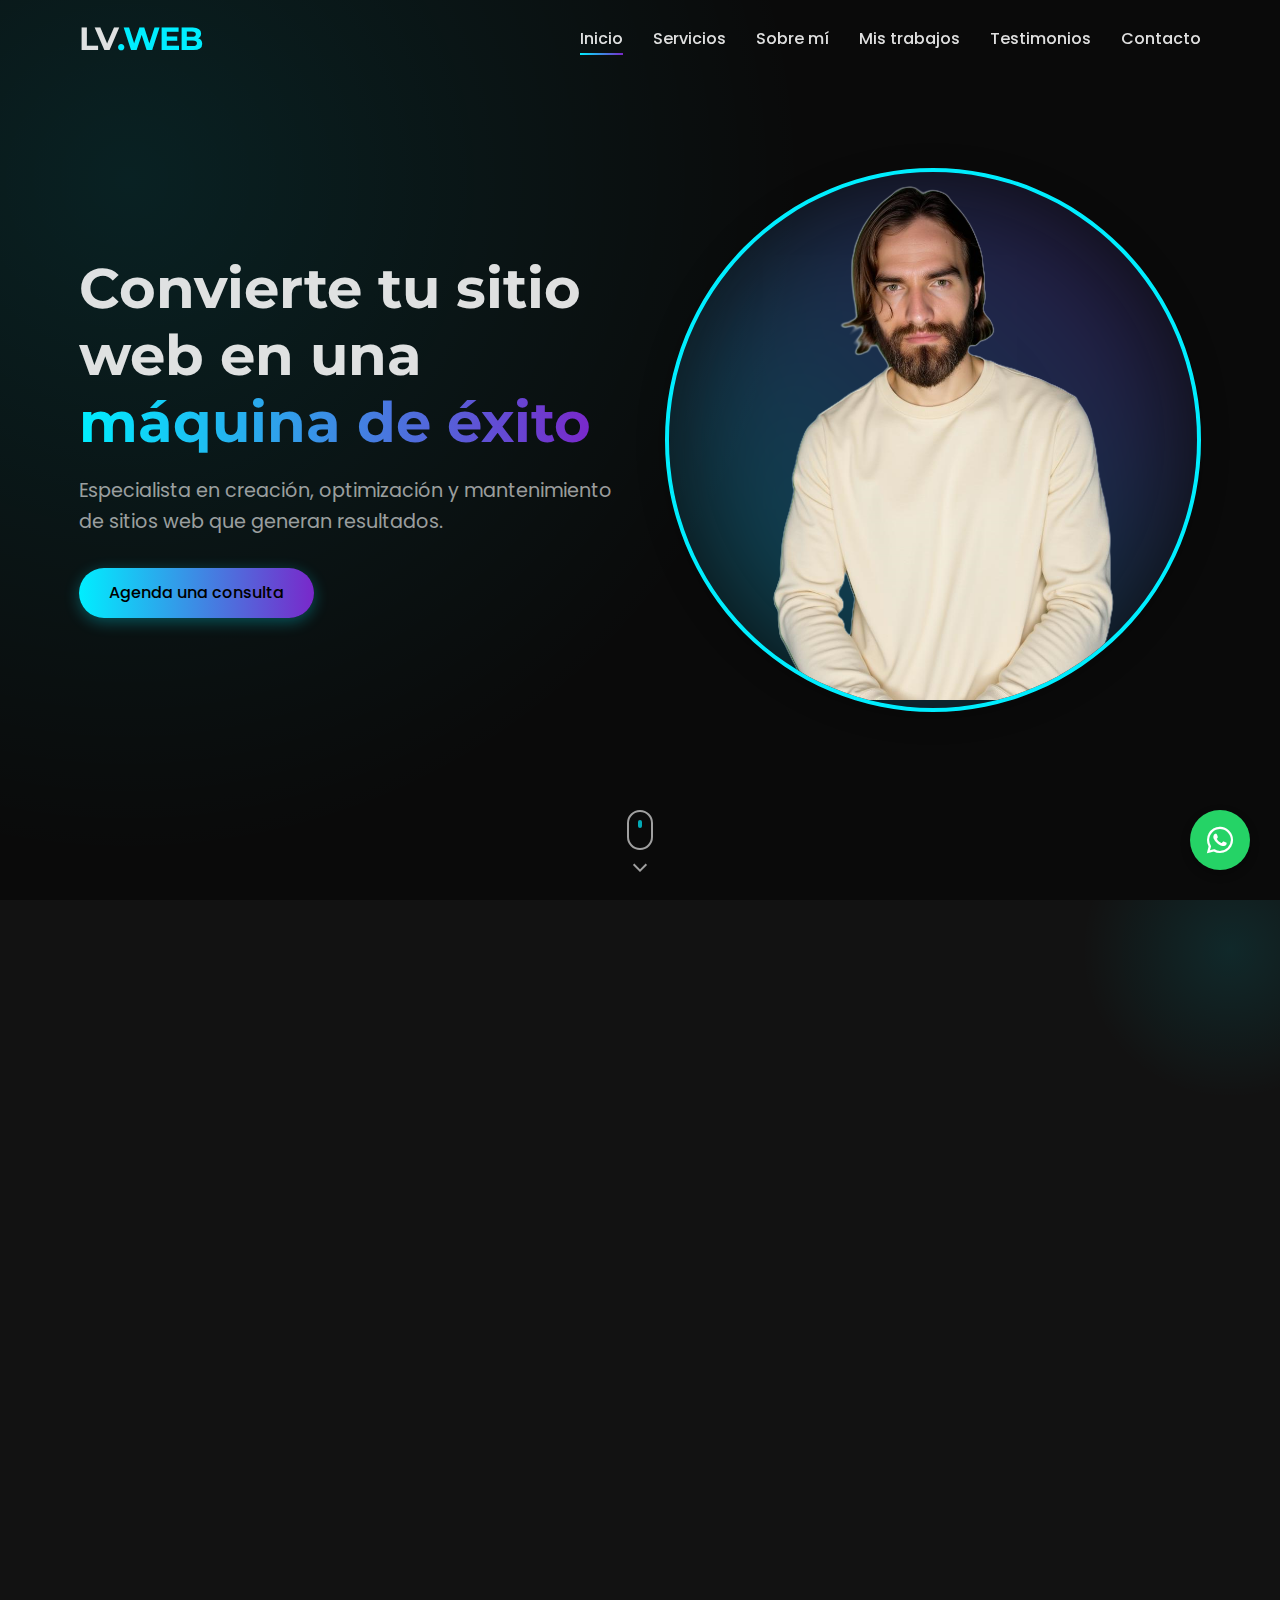
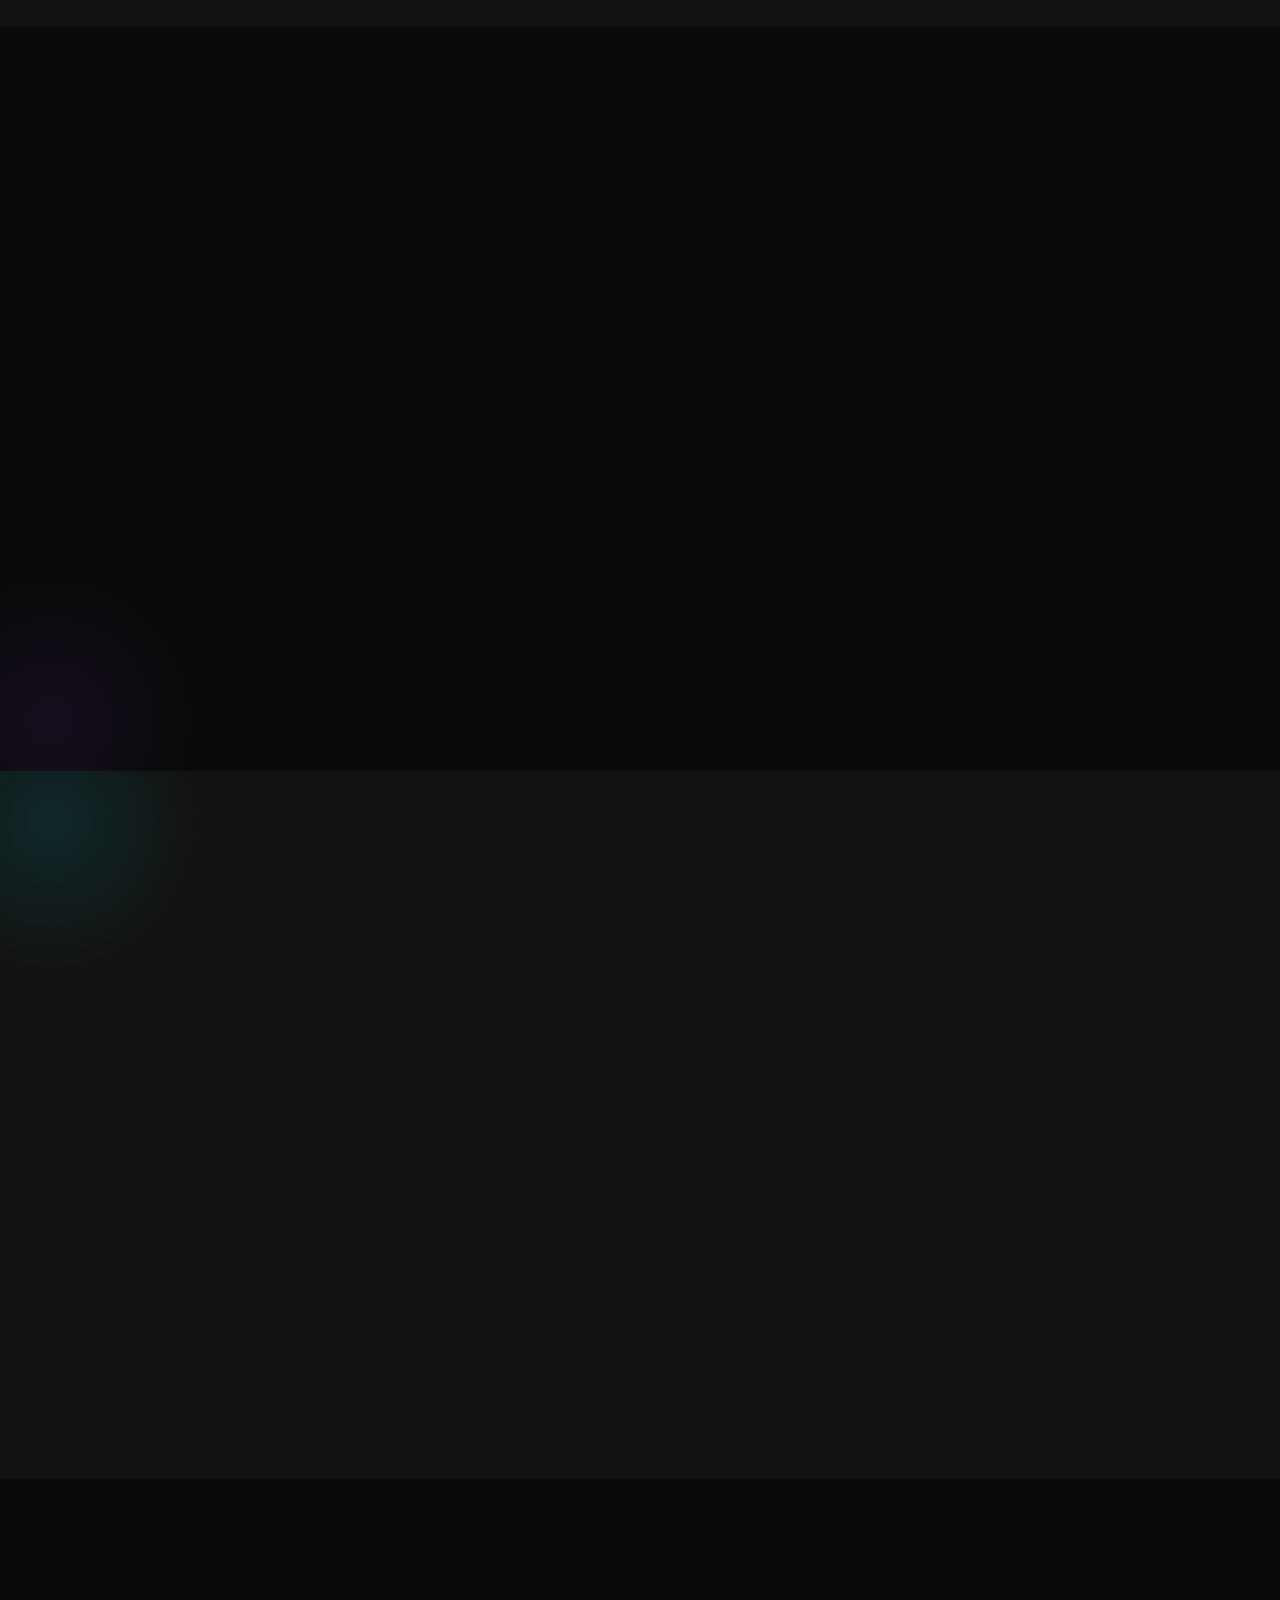
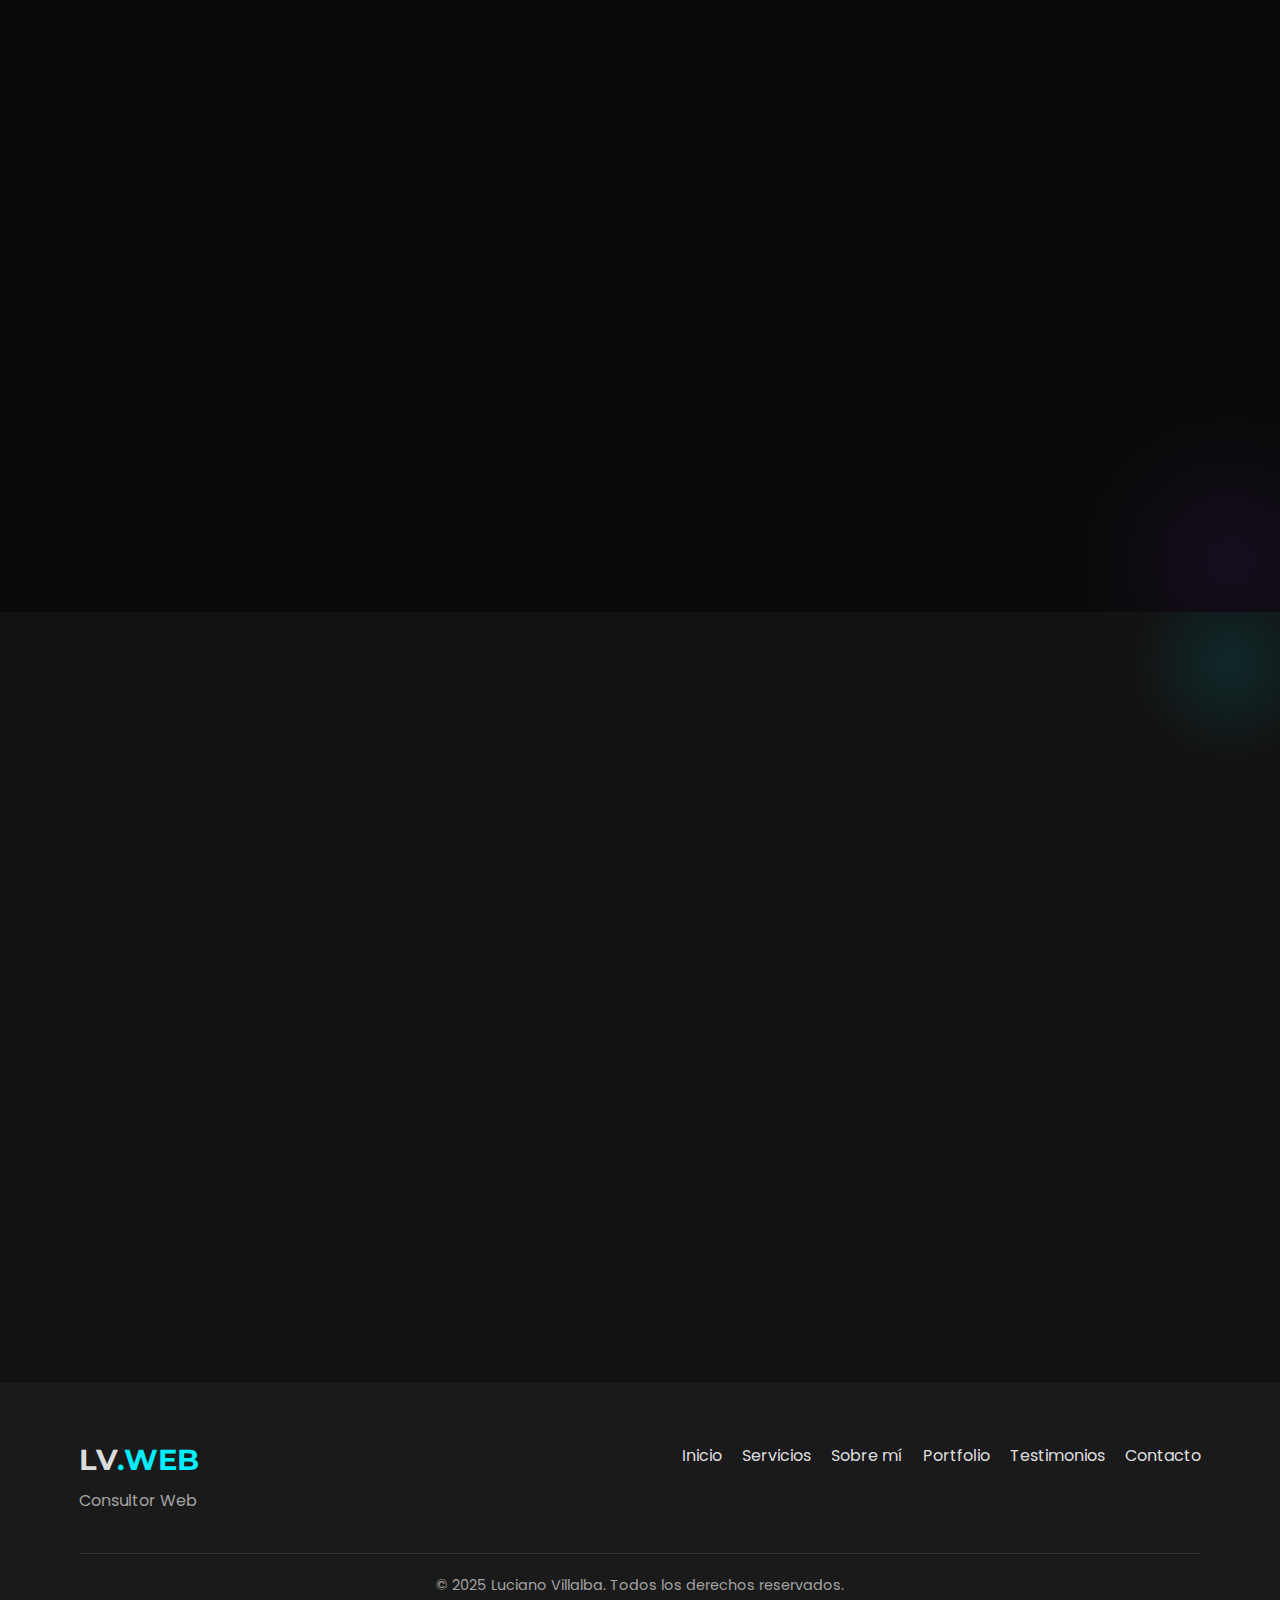
==== index.html @ fa745ab2 "edit errors" ====
<!DOCTYPE html>
<html lang="es">
<head>
  <meta charset="UTF-8" />
  <meta name="viewport" content="width=device-width, initial-scale=1.0" />
  <meta name="description" content="Consultor web especializado en creación, optimización y mantenimiento de sitios web estratégicos que generan resultados. Convierte tu sitio web en una máquina de éxito." />
  <meta name="keywords" content="desarrollo web, consultor web, optimización web, diseño web, mantenimiento web, sitios web estratégicos, SEO, emprendimiento digital" />
  <meta name="robots" content="index, follow" />

  <!-- Open Graph (para redes sociales como Facebook) -->
  <meta property="og:title" content="Luciano Villalba | Consultor Web" />
  <meta property="og:description" content="Consultor web especializado en sitios web estratégicos que generan resultados. Creación, optimización y mantenimiento web para tu negocio digital." />
  <meta property="og:image" content="https://lucianovillalba.com/assets/img/me.png" />
  <meta property="og:url" content="https://lucianovillalba.com/" />
  <meta property="og:type" content="website" />

  <!-- Twitter Card (para mejorar la vista en Twitter) -->
  <meta name="twitter:card" content="summary_large_image" />
  <meta name="twitter:title" content="Luciano Villalba | Consultor Web" />
  <meta name="twitter:description" content="Consultor web especializado en sitios web estratégicos que generan resultados." />
  <meta name="twitter:image" content="https://lucianovillalba.com/assets/img/me.png" />

  <link rel="shortcut icon" href="assets/img/favicon.png" type="image/x-icon">
  <title>Luciano Villalba | Consultor Web</title>
  <link rel="stylesheet" href="assets/css/style.css" />
  <link rel="preconnect" href="https://fonts.googleapis.com">
  <link rel="preconnect" href="https://fonts.gstatic.com" crossorigin>
  <link href="https://fonts.googleapis.com/css2?family=Montserrat:wght@300;400;500;600;700&family=Poppins:wght@300;400;500;600;700&display=swap" rel="stylesheet">
  <link rel="stylesheet" href="https://cdnjs.cloudflare.com/ajax/libs/font-awesome/6.4.0/css/all.min.css">
</head>
<body>
  <!-- Preloader -->
  <div class="preloader">
    <div class="loader"></div>
  </div>

  <!-- Header -->
  <header>
    <div class="container">
      <div class="logo">
        <h1>LV<span>.WEB</span></h1>
      </div>
      <nav>
        <ul class="nav-links">
          <li><a href="#home" class="active">Inicio</a></li>
          <li><a href="#servicios">Servicios</a></li>
          <li><a href="#sobre-mi">Sobre mí</a></li>
          <li><a href="#portfolio">Mis trabajos</a></li>
          <li><a href="#testimonios">Testimonios</a></li>
          <li><a href="#contacto">Contacto</a></li>
        </ul>
        <div class="hamburger">
          <span></span>
          <span></span>
          <span></span>
        </div>
      </nav>
    </div>
  </header>

  <!-- Home Section -->
  <section id="home" class="hero">
    <div class="container">
      <div class="hero-content">
        <div class="hero-text">
          <h1 class="reveal-text">Convierte tu sitio web en una <span>máquina de éxito</span></h1>
          <p class="reveal-text delay-1">Especialista en creación, optimización y mantenimiento de sitios web que generan resultados.</p>
          <a href="https://walink.co/e58c2e" target="_blank" class="btn btn-primary reveal-text delay-2">Agenda una consulta</a>
        </div>
        <div class="hero-image reveal-image">
          <div class="image-container">
            <div class="circle-bg"></div>
            <img src="assets/img/me.png" alt="Luciano Villalba">
          </div>
        </div>
      </div>
    </div>
    <div class="scroll-indicator">
      <div class="mouse">
        <div class="wheel"></div>
      </div>
      <div>
        <span class="scroll-arrow"></span>
      </div>
    </div>
  </section>

  <!-- Services Section -->
  <section id="servicios" class="services">
    <div class="container">
      <div class="section-header">
        <h2 class="reveal-text">Servicios</h2>
        <p class="reveal-text delay-1">Soluciones web a medida para impulsar tu presencia digital</p>
      </div>
      <div class="services-grid">
        <div class="service-card reveal-card">
          <div class="service-icon">
            <i class="fas fa-laptop-code"></i>
          </div>
          <h3>Creación de Sitios Web Estratégicos</h3>
          <p>Diseño y desarrollo de sitios web optimizados para conversiones y experiencia de usuario.</p>
          <a href="https://walink.co/dde3ec" target="_blank" class="btn btn-secondary">Más info</a>
        </div>
        <div class="service-card reveal-card delay-1">
          <div class="service-icon">
            <i class="fas fa-rocket"></i>
          </div>
          <h3>Mantenimiento y Optimización Web</h3>
          <p>Mejoras de velocidad, seguridad y SEO para mantener tu sitio web en óptimas condiciones.</p>
          <a href="https://walink.co/662599" target="_blank" class="btn btn-secondary">Más info</a>
        </div>
        <div class="service-card reveal-card delay-2">
          <div class="service-icon">
            <i class="fas fa-comments"></i>
          </div>
          <h3>Consultoría Web Estratégica Privada</h3>
          <p>Sesiones 1:1 para analizar y mejorar tu negocio digital con estrategias personalizadas en tu sitio web.</p>
          <a href="https://walink.co/e58c2e" target="_blank" class="btn btn-secondary">Más info</a>
        </div>
        <!-- <div class="service-card reveal-card delay-3">
          <div class="service-icon">
            <i class="fas fa-graduation-cap"></i>
          </div>
          <h3>Formación para Estudiantes</h3>
          <p>Cursos y mentorías en desarrollo web para quienes desean iniciar o mejorar en el campo.</p>
          <a href="#contacto" class="btn btn-secondary">Más info</a>
        </div> -->
      </div>
    </div>
  </section>

  <!-- About Section -->
  <section id="sobre-mi" class="about">
    <div class="container">
      <div class="about-content">
        <div class="about-image reveal-image">
          <div class="image-container">
            <div class="circle-bg"></div>
            <img src="assets/img/about-me.jpg" alt="Luciano Villalba">
          </div>
        </div>
        <div class="about-text">
          <h2 class="reveal-text">Sobre mí</h2>
          <p class="reveal-text delay-1">Con más de 4 años de experiencia en el desarrollo web, me especializo en crear soluciones digitales que no solo se ven bien, sino que generan resultados tangibles para mis clientes.</p>
          <p class="reveal-text delay-2">Mi misión es ayudar a emprendedores y empresas a destacar en el mundo digital a través de sitios web estratégicos, optimizados y enfocados en la conversión.</p>
          <div class="social-cta reveal-text delay-3">
            <p>Sígueme en Instagram para más consejos sobre desarrollo web</p>
            <a href="https://instagram.com/lucianovillalba.web" target="_blank" class="btn btn-instagram">
              <i class="fab fa-instagram"></i> @lucianovillalba.web
            </a>
          </div>
        </div>
      </div>
    </div>
  </section>

  <!-- Portfolio Section -->
  <section id="portfolio" class="portfolio">
    <div class="container">
      <div class="section-header">
        <h2 class="reveal-text">Portfolio</h2>
        <p class="reveal-text delay-1">Proyectos destacados que han generado resultados excepcionales</p>
      </div>
      <div class="portfolio-grid">
        <div class="portfolio-item reveal-card">
          <div class="portfolio-image">
            <img src="assets/img/nautica-cabañas.jpg" alt="Proyecto E-commerce">
            <div class="portfolio-overlay">
              <div class="portfolio-info">
                <h3>Guardería Naútica Chascomús</h3>
                <p>Sitio Web</p>
                <a href="https://guarderianauticachascomus.com" target="_blank" class="btn btn-small">Ver detalles</a>
              </div>
            </div>
          </div>
        </div>
        <div class="portfolio-item reveal-card delay-1">
          <div class="portfolio-image">
            <img src="assets/img/mysticagym.jpg" alt="Aplicación Móvil">
            <div class="portfolio-overlay">
              <div class="portfolio-info">
                <h3>Mystica.Gym</h3>
                <p>Sitio Web</p>
                <a href="https://misticagym.com" target="_blank" class="btn btn-small">Ver detalles</a>
              </div>
            </div>
          </div>
        </div>
        <div class="portfolio-item reveal-card delay-2">
          <div class="portfolio-image">
            <img src="assets/img/tienda-nautica.jpg" alt="tienda online Náutica Chascomús">
            <div class="portfolio-overlay">
              <div class="portfolio-info">
                <h3>Tienda Náutica Chascomús</h3>
                <p>Tienda Online</p>
                <a href="https://tienda.guarderianauticachascomus.com" target="_blank" class="btn btn-small">Ver detalles</a>
              </div>
            </div>
          </div>
        </div>
      </div>
      <div class="portfolio-cta reveal-text">
        <a href="proyectos/" class="btn btn-primary">Ver más proyectos</a>
      </div>
    </div>
  </section>

  <!-- Testimonials Section -->
  <section id="testimonios" class="testimonials">
    <div class="container">
      <div class="section-header">
        <h2 class="reveal-text">Testimonios</h2>
        <p class="reveal-text delay-1">Lo que dicen mis clientes sobre mi trabajo</p>
      </div>
      <div class="testimonials-grid">
        <div class="testimonial-card reveal-card">
          <div class="testimonial-content">
            <div class="quote-icon">
              <i class="fas fa-quote-left"></i>
            </div>
            <p>Luciano transformó completamente nuestro sitio web. No solo mejoró el diseño, sino que también optimizó la experiencia del usuario, lo que resultó en un aumento del 45% en nuestras conversiones.</p>
            <div class="testimonial-author">
              <div class="author-image">
                <img src="https://images.unsplash.com/photo-1494790108377-be9c29b29330?ixlib=rb-4.0.3&ixid=M3wxMjA3fDB8MHxwaG90by1wYWdlfHx8fGVufDB8fHx8fA%3D%3D&auto=format&fit=crop&w=687&q=80" alt="María González">
              </div>
              <div class="author-info">
                <h4>María González</h4>
                <p>CEO, Innovatech</p>
                <div class="rating">
                  <i class="fas fa-star"></i>
                  <i class="fas fa-star"></i>
                  <i class="fas fa-star"></i>
                  <i class="fas fa-star"></i>
                  <i class="fas fa-star"></i>
                </div>
              </div>
            </div>
          </div>
        </div>
        <div class="testimonial-card reveal-card delay-1">
          <div class="testimonial-content">
            <div class="quote-icon">
              <i class="fas fa-quote-left"></i>
            </div>
            <p>Super agradecida por el trabajo de Luciano, mucho más también por que se tuvo que adaptar a mis tiempos para desarrollar la web de nuestro gimnasio, es super recomendable su trabajo.</p>
            <div class="testimonial-author">
              <div class="author-image">
                <img src="assets/img/fiamma.jpg" alt="Fiamma Kimei De Oar">
              </div>
              <div class="author-info">
                <h4>Fiamma Kimei De Oar</h4>
                <p>Founder, Mistica.Gym</p>
                <div class="rating">
                  <i class="fas fa-star"></i>
                  <i class="fas fa-star"></i>
                  <i class="fas fa-star"></i>
                  <i class="fas fa-star"></i>
                  <i class="fas fa-star"></i>
                </div>
              </div>
            </div>
          </div>
        </div>
        <div class="testimonial-card reveal-card delay-2">
          <div class="testimonial-content">
            <div class="quote-icon">
              <i class="fas fa-quote-left"></i>
            </div>
            <p>Mi experiencia con Luciano, fue muy buena!! Él es paciente, sus servicios y asesorías son muy detalladas, y su trabajo es muy completo. Lo recomiendo ampliamente! Saludos.</p>
            <div class="testimonial-author">
              <div class="author-image">
                <img src="assets/img/jime.png" alt="Jimena Anabel Choke">
              </div>
              <div class="author-info">
                <h4>Jimena Anabel Choke</h4>
                <p>Diseñadora Gráfica</p>
                <div class="rating">
                  <i class="fas fa-star"></i>
                  <i class="fas fa-star"></i>
                  <i class="fas fa-star"></i>
                  <i class="fas fa-star"></i>
                  <i class="fas fa-star"></i>
                </div>
              </div>
            </div>
          </div>
        </div>
      </div>
    </div>
  </section>

  <!-- Contact Section -->
  <section id="contacto" class="contact">
    <div class="container">
      <div class="section-header">
        <h2 class="reveal-text">Contacto</h2>
        <p class="reveal-text delay-1">¿Listo para llevar tu presencia web al siguiente nivel?</p>
      </div>
      <div class="contact-content">
        <div class="contact-form reveal-card">
          <form id="contactForm">
            <div class="form-group">
              <input type="text" id="name" required>
              <label for="name">Nombre</label>
            </div>
            <div class="form-group">
              <input type="email" id="email" required>
              <label for="email">Email</label>
            </div>
            <div class="form-group">
              <textarea id="message" required></textarea>
              <label for="message">Mensaje</label>
            </div>
            <button type="submit" class="btn btn-primary">Enviar mensaje</button>
          </form>
        </div>
        <div class="contact-info reveal-card delay-1">
          <div class="info-item">
            <i class="fas fa-envelope"></i>
            <p>hola@lucianovillalba.com</p>
          </div>
          <div class="info-item">
            <i class="fas fa-phone"></i>
            <p>+54 9 3751 5429 86</p>
          </div>
          <div class="info-item">
            <i class="fas fa-map-marker-alt"></i>
            <p>Misiones, Argentina</p>
          </div>
          <div class="social-links">
            <a href="https://instagram.com/lucianovillalba.web" target="_blank"><i class="fab fa-instagram"></i></a>
            <a href="https://www.linkedin.com/in/lucianovillalba-web" target="_blank"><i class="fab fa-linkedin"></i></a>
            <a href="https://https://github.com/Luchovilla7" target="_blank"><i class="fab fa-github"></i></a>
          </div>
        </div>
      </div>
    </div>
  </section>

  <!-- Footer -->
  <footer>
    <div class="container">
      <div class="footer-content">
        <div class="footer-logo">
          <h2>LV<span>.WEB</span></h2>
          <p>Consultor Web</p>
        </div>
        <div class="footer-links">
          <ul>
            <li><a href="#home">Inicio</a></li>
            <li><a href="#servicios">Servicios</a></li>
            <li><a href="#sobre-mi">Sobre mí</a></li>
            <li><a href="#portfolio">Portfolio</a></li>
            <li><a href="#testimonios">Testimonios</a></li>
            <li><a href="#contacto">Contacto</a></li>
          </ul>
        </div>
      </div>
      <div class="footer-bottom">
        <p>&copy; 2025 Luciano Villalba. Todos los derechos reservados.</p>
      </div>
    </div>
  </footer>

  <!-- WhatsApp Button -->
  <a href="https://wa.me/5493751542986" class="whatsapp-btn" target="_blank" aria-label="Contáctame por WhatsApp">
    <i class="fab fa-whatsapp"></i>
  </a>

  <script src="main.js"></script>
</body>
</html>
---- assets/css/style.css ----
/* Base Styles */
:root {
  --primary-color: #00eeff;
  --secondary-color: #7928ca;
  --dark-bg: #0a0a0a;
  --dark-bg-2: #121212;
  --dark-bg-3: #1a1a1a;
  --text-color: rgba(255, 255, 255, 0.87);
  --text-color-muted: rgba(255, 255, 255, 0.6);
  --font-primary: 'Poppins', sans-serif;
  --font-secondary: 'Montserrat', sans-serif;
  --transition: all 0.3s ease;
  --shadow: 0 4px 28px rgba(0, 0, 0, 0.25);
  --border-radius: 8px;
}

* {
  margin: 0;
  padding: 0;
  box-sizing: border-box;
}

html {
  scroll-behavior: smooth;
  scroll-padding-top: 80px;
}

body {
  font-family: var(--font-primary);
  background-color: var(--dark-bg);
  color: var(--text-color);
  line-height: 1.6;
  overflow-x: hidden;
}

.container {
  width: 90%;
  max-width: 1200px;
  margin: 0 auto;
  padding: 0 15px;
}

section {
  padding: 100px 0;
  position: relative;
}

h1, h2, h3, h4, h5, h6 {
  font-family: var(--font-secondary);
  font-weight: 700;
  line-height: 1.2;
}

a {
  text-decoration: none;
  color: var(--text-color);
  transition: var(--transition);
}

ul {
  list-style: none;
}

img {
  max-width: 100%;
  height: auto;
}

.section-header {
  text-align: center;
  margin-bottom: 60px;
}

.section-header h2 {
  font-size: 2.5rem;
  margin-bottom: 15px;
  position: relative;
  display: inline-block;
}

.section-header h2::after {
  content: '';
  position: absolute;
  bottom: -10px;
  left: 50%;
  transform: translateX(-50%);
  width: 60px;
  height: 3px;
  background: var(--primary-color);
  background: linear-gradient(90deg, var(--primary-color), var(--secondary-color));
}

.section-header p {
  font-size: 1.1rem;
  color: var(--text-color-muted);
}

/* Preloader */
.preloader {
  position: fixed;
  top: 0;
  left: 0;
  width: 100%;
  height: 100%;
  background-color: var(--dark-bg);
  display: flex;
  justify-content: center;
  align-items: center;
  z-index: 9999;
  transition: opacity 0.5s ease, visibility 0.5s ease;
}

.preloader.hidden {
  opacity: 0;
  visibility: hidden;
}

.loader {
  width: 50px;
  height: 50px;
  border: 3px solid transparent;
  border-top-color: var(--primary-color);
  border-radius: 50%;
  animation: spin 1s linear infinite;
}

.loader::before, .loader::after {
  content: '';
  position: absolute;
  border: 3px solid transparent;
  border-radius: 50%;
}

.loader::before {
  top: 5px;
  left: 5px;
  right: 5px;
  bottom: 5px;
  border-top-color: var(--secondary-color);
  animation: spin 2s linear infinite;
}

.loader::after {
  top: 15px;
  left: 15px;
  right: 15px;
  bottom: 15px;
  border-top-color: var(--primary-color);
  animation: spin 1.5s linear infinite;
}

@keyframes spin {
  0% {
    transform: rotate(0deg);
  }
  100% {
    transform: rotate(360deg);
  }
}

/* Header */
header {
  position: fixed;
  top: 0;
  left: 0;
  width: 100%;
  z-index: 1000;
  padding: 20px 0;
  transition: var(--transition);
  background-color: transparent;
}

header.scrolled {
  background-color: rgba(10, 10, 10, 0.95);
  backdrop-filter: blur(10px);
  box-shadow: 0 5px 20px rgba(0, 0, 0, 0.1);
  padding: 15px 0;
}

header .container {
  display: flex;
  justify-content: space-between;
  align-items: center;
}

.logo h1 {
  font-size: 2rem;
  font-weight: 700;
  letter-spacing: -1px;
}

.logo span {
  color: var(--primary-color);
}

.nav-links {
  display: flex;
  gap: 30px;
}

.nav-links a {
  font-weight: 500;
  position: relative;
  z-index: 1001;
}

.nav-links a::after {
  content: '';
  position: absolute;
  bottom: -5px;
  left: 0;
  width: 0;
  height: 2px;
  background: linear-gradient(90deg, var(--primary-color), var(--secondary-color));
  transition: var(--transition);
  z-index: 1001;
}

.nav-links a:hover::after,
.nav-links a.active::after {
  width: 100%;
}

.hamburger {
  display: none;
  cursor: pointer;
}

.hamburger span {
  display: block;
  width: 25px;
  height: 2px;
  background-color: var(--text-color);
  margin: 5px 0;
  transition: var(--transition);
}

/* Hero Section */
.hero {
  min-height: 100vh;
  display: flex;
  align-items: center;
  position: relative;
  padding-top: 80px;
  background: radial-gradient(circle at 10% 20%, rgba(0, 238, 255, 0.1) 0%, rgba(10, 10, 10, 0) 50%);
}

.hero-content {
  display: grid;
  grid-template-columns: 1fr 1fr;
  gap: 50px;
  align-items: center;
}

.hero-text h1 {
  font-size: 3.5rem;
  margin-bottom: 20px;
  line-height: 1.2;
}

.hero-text h1 span {
  background: linear-gradient(90deg, var(--primary-color), var(--secondary-color));
  -webkit-background-clip: text;
  background-clip: text;
  color: transparent;
}

.hero-text p {
  font-size: 1.2rem;
  margin-bottom: 30px;
  color: var(--text-color-muted);
}

.hero-image {
  position: relative;
}

.image-container {
  position: relative;
  z-index: 1;
  border-radius: 50%;
  border: 4px var(--primary-color) solid;
  overflow: hidden;
  box-shadow: var(--shadow);
}

.circle-bg {
  position: absolute;
  width: 100%;
  height: 100%;
  background: linear-gradient(45deg, var(--primary-color), var(--secondary-color));
  border-radius: 50%;
  filter: blur(60px);
  opacity: 0.3;
  z-index: -1;
  animation: pulse 4s ease-in-out infinite alternate;
}

@keyframes pulse {
  0% {
    transform: scale(0.8);
    opacity: 0.3;
  }
  100% {
    transform: scale(1.2);
    opacity: 0.5;
  }
}

.scroll-indicator {
  position: absolute;
  bottom: 30px;
  left: 50%;
  transform: translateX(-50%);
  display: flex;
  flex-direction: column;
  align-items: center;
  gap: 10px;
  opacity: 0.7;
}

.mouse {
  width: 26px;
  height: 40px;
  border: 2px solid var(--text-color);
  border-radius: 20px;
  position: relative;
}

.wheel {
  width: 4px;
  height: 8px;
  background-color: var(--primary-color);
  border-radius: 2px;
  position: absolute;
  top: 8px;
  left: 50%;
  transform: translateX(-50%);
  animation: scroll 1.5s infinite;
}

@keyframes scroll {
  0% {
    opacity: 1;
    transform: translateX(-50%) translateY(0);
  }
  100% {
    opacity: 0;
    transform: translateX(-50%) translateY(15px);
  }
}

.scroll-arrow {
  display: block;
  width: 10px;
  height: 10px;
  border-right: 2px solid var(--text-color);
  border-bottom: 2px solid var(--text-color);
  transform: rotate(45deg);
  animation: arrow 1.5s infinite;
}

@keyframes arrow {
  0% {
    opacity: 0;
  }
  50% {
    opacity: 1;
  }
  100% {
    opacity: 0;
  }
}

/* Buttons */
.btn {
  display: inline-block;
  padding: 12px 30px;
  border-radius: 50px;
  font-weight: 500;
  text-align: center;
  cursor: pointer;
  transition: var(--transition);
  border: none;
  outline: none;
  position: relative;
  overflow: hidden;
  z-index: 1;
}

.btn::before {
  content: '';
  position: absolute;
  top: 0;
  left: 0;
  width: 0;
  height: 100%;
  background: rgba(255, 255, 255, 0.1);
  transition: var(--transition);
  z-index: -1;
}

.btn:hover::before {
  width: 100%;
}

.btn-primary {
  background: linear-gradient(90deg, var(--primary-color), var(--secondary-color));
  color: #000;
  box-shadow: 0 4px 15px rgba(0, 238, 255, 0.3);
}

.btn-primary:hover {
  box-shadow: 0 6px 20px rgba(0, 238, 255, 0.4);
  transform: translateY(-2px);
}

.btn-secondary {
  background-color: transparent;
  border: 1px solid var(--primary-color);
  color: var(--primary-color);
}

.btn-secondary:hover {
  background-color: var(--primary-color);
  color: #000;
}

.btn-instagram {
  background: linear-gradient(45deg, #f09433, #e6683c, #dc2743, #cc2366, #bc1888);
  color: white;
  display: inline-flex;
  align-items: center;
  gap: 10px;
  padding: 10px 20px;
}

.btn-instagram:hover {
  transform: translateY(-2px);
  box-shadow: 0 6px 20px rgba(220, 39, 67, 0.3);
}

.btn-small {
  padding: 8px 20px;
  font-size: 0.9rem;
}

/* Services Section */
.services {
  background-color: var(--dark-bg-2);
  position: relative;
  overflow: hidden;
}

.services::before {
  content: '';
  position: absolute;
  top: -100px;
  right: -100px;
  width: 300px;
  height: 300px;
  background: radial-gradient(circle, rgba(0, 238, 255, 0.1) 0%, rgba(10, 10, 10, 0) 70%);
  z-index: 0;
}

.services-grid {
  display: grid;
  grid-template-columns: repeat(auto-fit, minmax(250px, 1fr));
  gap: 30px;
}

.service-card {
  background-color: var(--dark-bg-3);
  border-radius: var(--border-radius);
  padding: 30px;
  text-align: center;
  transition: var(--transition);
  position: relative;
  z-index: 1;
  overflow: hidden;
  box-shadow: var(--shadow);
}

.service-card::before {
  content: '';
  position: absolute;
  top: 0;
  left: 0;
  width: 100%;
  height: 3px;
  background: linear-gradient(90deg, var(--primary-color), var(--secondary-color));
  z-index: -1;
  transition: var(--transition);
}

.service-card:hover {
  transform: translateY(-10px);
}

.service-card:hover::before {
  height: 100%;
  opacity: 0.05;
}

.service-icon {
  width: 70px;
  height: 70px;
  margin: 0 auto 20px;
  display: flex;
  align-items: center;
  justify-content: center;
  background: linear-gradient(45deg, rgba(0, 238, 255, 0.1), rgba(121, 40, 202, 0.1));
  border-radius: 50%;
  transition: var(--transition);
}

.service-icon i {
  font-size: 28px;
  background: linear-gradient(90deg, var(--primary-color), var(--secondary-color));
  -webkit-background-clip: text;
  background-clip: text;
  color: transparent;
}

.service-card h3 {
  margin-bottom: 15px;
  font-size: 1.3rem;
}

.service-card p {
  margin-bottom: 25px;
  color: var(--text-color-muted);
}

/* About Section */
.about {
  position: relative;
  overflow: hidden;
}

.about::after {
  content: '';
  position: absolute;
  bottom: -100px;
  left: -100px;
  width: 300px;
  height: 300px;
  background: radial-gradient(circle, rgba(121, 40, 202, 0.1) 0%, rgba(10, 10, 10, 0) 70%);
  z-index: 0;
}

.about-content {
  display: grid;
  grid-template-columns: 1fr 1fr;
  gap: 50px;
  align-items: center;
}

.about-text h2 {
  font-size: 2.5rem;
  margin-bottom: 30px;
  position: relative;
}

.about-text h2::after {
  content: '';
  position: absolute;
  bottom: -10px;
  left: 0;
  width: 60px;
  height: 3px;
  background: linear-gradient(90deg, var(--primary-color), var(--secondary-color));
}

.about-text p {
  margin-bottom: 20px;
  font-size: 1.1rem;
}

.social-cta {
  margin-top: 30px;
  padding: 20px;
  background-color: var(--dark-bg-3);
  border-radius: var(--border-radius);
  border-left: 3px solid var(--primary-color);
}

.social-cta p {
  margin-bottom: 15px;
  font-size: 1rem;
}

/* Portfolio Section */
.portfolio {
  background-color: var(--dark-bg-2);
  position: relative;
  overflow: hidden;
}

.portfolio::before {
  content: '';
  position: absolute;
  top: -100px;
  left: -100px;
  width: 300px;
  height: 300px;
  background: radial-gradient(circle, rgba(0, 238, 255, 0.1) 0%, rgba(10, 10, 10, 0) 70%);
  z-index: 0;
}

.portfolio-grid {
  display: grid;
  grid-template-columns: repeat(auto-fill, minmax(300px, 1fr));
  gap: 30px;
}

.extended-grid {
  grid-template-columns: repeat(auto-fill, minmax(300px, 1fr));
}

.portfolio-item {
  position: relative;
  border-radius: var(--border-radius);
  overflow: hidden;
  box-shadow: var(--shadow);
  height: 250px;
}

.portfolio-image {
  width: 100%;
  height: 100%;
  position: relative;
}

.portfolio-image img {
  width: 100%;
  height: 100%;
  object-fit: cover;
  transition: transform 0.5s ease;
}

.portfolio-item:hover .portfolio-image img {
  transform: scale(1.1);
}

.portfolio-overlay {
  position: absolute;
  top: 0;
  left: 0;
  width: 100%;
  height: 100%;
  background: linear-gradient(to top, rgba(0, 0, 0, 0.8) 0%, rgba(0, 0, 0, 0.4) 50%, rgba(0, 0, 0, 0) 100%);
  display: flex;
  align-items: flex-end;
  padding: 20px;
  opacity: 0;
  transition: opacity 0.3s ease;
}

.portfolio-item:hover .portfolio-overlay {
  opacity: 1;
}

.portfolio-info {
  text-align: center;
  width: 100%;
  transform: translateY(20px);
  transition: transform 0.3s ease;
}

.portfolio-item:hover .portfolio-info {
  transform: translateY(0);
}

.portfolio-info h3 {
  font-size: 1.2rem;
  margin-bottom: 5px;
  color: white;
}

.portfolio-info p {
  font-size: 0.9rem;
  margin-bottom: 15px;
  color: var(--text-color-muted);
}

.portfolio-cta {
  text-align: center;
  margin-top: 50px;
}

/* Testimonials Section */
.testimonials {
  position: relative;
  overflow: hidden;
}

.testimonials::after {
  content: '';
  position: absolute;
  bottom: -100px;
  right: -100px;
  width: 300px;
  height: 300px;
  background: radial-gradient(circle, rgba(121, 40, 202, 0.1) 0%, rgba(10, 10, 10, 0) 70%);
  z-index: 0;
}

.testimonials-grid {
  display: grid;
  grid-template-columns: repeat(auto-fit, minmax(300px, 1fr));
  gap: 30px;
}

.testimonial-card {
  background-color: var(--dark-bg-3);
  border-radius: var(--border-radius);
  padding: 30px;
  position: relative;
  z-index: 1;
  overflow: hidden;
  box-shadow: var(--shadow);
  transition: var(--transition);
}

.testimonial-card:hover {
  transform: translateY(-10px);
}

.testimonial-card::before {
  content: '';
  position: absolute;
  top: 0;
  left: 0;
  width: 3px;
  height: 100%;
  background: linear-gradient(180deg, var(--primary-color), var(--secondary-color));
  z-index: -1;
}

.quote-icon {
  font-size: 30px;
  color: rgba(0, 238, 255, 0.1);
  margin-bottom: 15px;
}

.testimonial-content p {
  font-size: 1rem;
  line-height: 1.7;
  margin-bottom: 20px;
  font-style: italic;
}

.testimonial-author {
  display: flex;
  align-items: center;
  margin-top: 20px;
}

.author-image {
  width: 60px;
  height: 60px;
  border-radius: 50%;
  overflow: hidden;
  margin-right: 15px;
  border: 3px solid rgba(0, 238, 255, 0.3);
}

.author-image img {
  width: 100%;
  height: 100%;
  object-fit: cover;
}

.author-info h4 {
  font-size: 1.1rem;
  margin-bottom: 5px;
}

.author-info p {
  font-size: 0.9rem;
  color: var(--text-color-muted);
  margin-bottom: 5px;
}

.rating {
  color: #ffc107;
  font-size: 0.8rem;
}

/* Projects Hero Section */
.projects-hero {
  min-height: 50vh;
  display: flex;
  align-items: center;
  justify-content: center;
  text-align: center;
  padding-top: 120px;
  padding-bottom: 60px;
  background: radial-gradient(circle at center, rgba(0, 238, 255, 0.1) 0%, rgba(10, 10, 10, 0) 70%);
}

.projects-hero-content h1 {
  font-size: 3.5rem;
  margin-bottom: 20px;
}

.projects-hero-content h1 span {
  background: linear-gradient(90deg, var(--primary-color), var(--secondary-color));
  -webkit-background-clip: text;
  background-clip: text;
  color: transparent;
}

.projects-hero-content p {
  font-size: 1.2rem;
  max-width: 700px;
  margin: 0 auto;
  color: var(--text-color-muted);
}

/* Projects Filter */
.projects-filter {
  padding: 20px 0 60px;
}

.filter-buttons {
  display: flex;
  justify-content: center;
  flex-wrap: wrap;
  gap: 15px;
  margin-bottom: 30px;
}

.filter-btn {
  padding: 10px 20px;
  background-color: var(--dark-bg-3);
  border: none;
  border-radius: 50px;
  color: var(--text-color);
  cursor: pointer;
  transition: var(--transition);
  font-family: var(--font-primary);
  font-size: 0.9rem;
}

.filter-btn:hover, .filter-btn.active {
  background: linear-gradient(90deg, var(--primary-color), var(--secondary-color));
  color: #000;
}

/* Projects Grid Section */
.projects-grid-section {
  padding-top: 0;
}

/* CTA Section */
.cta-section {
  background-color: var(--dark-bg-2);
  text-align: center;
  padding: 100px 0;
  position: relative;
  overflow: hidden;
}

.cta-section::before {
  content: '';
  position: absolute;
  top: -50px;
  left: -50px;
  width: 200px;
  height: 200px;
  background: radial-gradient(circle, rgba(0, 238, 255, 0.1) 0%, rgba(10, 10, 10, 0) 70%);
  z-index: 0;
}

.cta-content {
  max-width: 800px;
  margin: 0 auto;
  position: relative;
  z-index: 1;
}

.cta-content h2 {
  font-size: 2.5rem;
  margin-bottom: 20px;
}

.cta-content p {
  font-size: 1.1rem;
  margin-bottom: 30px;
  color: var(--text-color-muted);
}

/* Contact Section */
.contact {
  background-color: var(--dark-bg-2);
  position: relative;
  overflow: hidden;
}

.contact::before {
  content: '';
  position: absolute;
  top: -50px;
  right: -50px;
  width: 200px;
  height: 200px;
  background: radial-gradient(circle, rgba(0, 238, 255, 0.1) 0%, rgba(10, 10, 10, 0) 70%);
  z-index: 0;
}

.contact-content {
  display: grid;
  grid-template-columns: 3fr 2fr;
  gap: 40px;
}

.contact-form {
  background-color: var(--dark-bg-3);
  padding: 40px;
  border-radius: var(--border-radius);
  box-shadow: var(--shadow);
}

.form-group {
  margin-bottom: 25px;
  position: relative;
}

.form-group input,
.form-group textarea {
  width: 100%;
  padding: 15px 0;
  font-size: 16px;
  color: var(--text-color);
  background: transparent;
  border: none;
  border-bottom: 1px solid rgba(255, 255, 255, 0.2);
  outline: none;
  transition: var(--transition);
}

.form-group label {
  position: absolute;
  top: 15px;
  left: 0;
  font-size: 16px;
  color: var(--text-color-muted);
  pointer-events: none;
  transition: var(--transition);
}

.form-group input:focus,
.form-group textarea:focus,
.form-group input:valid,
.form-group textarea:valid {
  border-bottom: 1px solid var(--primary-color);
}

.form-group input:focus ~ label,
.form-group textarea:focus ~ label,
.form-group input:valid ~ label,
.form-group textarea:valid ~ label {
  top: -20px;
  font-size: 12px;
  color: var(--primary-color);
}

.form-group textarea {
  min-height: 120px;
  resize: none;
}

.contact-info {
  display: flex;
  flex-direction: column;
  justify-content: space-between;
}

.info-item {
  display: flex;
  align-items: center;
  margin-bottom: 25px;
}

.info-item i {
  width: 40px;
  height: 40px;
  background-color: var(--dark-bg-3);
  border-radius: 50%;
  display: flex;
  align-items: center;
  justify-content: center;
  margin-right: 15px;
  color: var(--primary-color);
  font-size: 18px;
}

.social-links {
  display: flex;
  gap: 15px;
  margin-top: 20px;
}

.social-links a {
  width: 40px;
  height: 40px;
  background-color: var(--dark-bg-3);
  border-radius: 50%;
  display: flex;
  align-items: center;
  justify-content: center;
  transition: var(--transition);
}

.social-links a:hover {
  background: linear-gradient(90deg, var(--primary-color), var(--secondary-color));
  transform: translateY(-3px);
}

.social-links i {
  font-size: 18px;
}

/* Footer */
footer {
  background-color: var(--dark-bg-3);
  padding: 60px 0 20px;
}

.footer-content {
  display: flex;
  justify-content: space-between;
  margin-bottom: 40px;
}

.footer-logo h2 {
  font-size: 1.8rem;
  margin-bottom: 10px;
}

.footer-logo span {
  color: var(--primary-color);
}

.footer-logo p {
  color: var(--text-color-muted);
}

.footer-links ul {
  display: flex;
  gap: 20px;
}

.footer-links a:hover {
  color: var(--primary-color);
}

.footer-bottom {
  text-align: center;
  padding-top: 20px;
  border-top: 1px solid rgba(255, 255, 255, 0.1);
  color: var(--text-color-muted);
  font-size: 0.9rem;
}

/* WhatsApp Button */
.whatsapp-btn {
  position: fixed;
  bottom: 30px;
  right: 30px;
  width: 60px;
  height: 60px;
  background-color: #25d366;
  color: white;
  border-radius: 50%;
  display: flex;
  align-items: center;
  justify-content: center;
  font-size: 30px;
  box-shadow: 0 4px 10px rgba(0, 0, 0, 0.3);
  z-index: 100;
  transition: var(--transition);
}

.whatsapp-btn:hover {
  transform: scale(1.1);
}

/* Animation Classes */
.reveal-text {
  position: relative;
  transform: translateY(40px);
  opacity: 0;
  transition: all 0.8s ease;
}

.reveal-text.active {
  transform: translateY(0);
  opacity: 1;
}

.delay-1 {
  transition-delay: 0.2s;
}

.delay-2 {
  transition-delay: 0.4s;
}

.delay-3 {
  transition-delay: 0.6s;
}

.delay-4 {
  transition-delay: 0.8s;
}

.delay-5 {
  transition-delay: 1s;
}

.reveal-image {
  position: relative;
  transform: translateX(40px);
  opacity: 0;
  transition: all 0.8s ease;
}

.reveal-image.active {
  transform: translateX(0);
  opacity: 1;
}

.reveal-card {
  transform: translateY(40px);
  opacity: 0;
  transition: all 0.6s ease;
}

.reveal-card.active {
  transform: translateY(0);
  opacity: 1;
}

/* Responsive Styles */
@media (max-width: 992px) {
  .hero-content,
  .about-content {
    grid-template-columns: 1fr;
    gap: 40px;
  }

  .hero-image,
  .about-image {
    order: -1;
    max-width: 500px;
    margin: 0 auto;
  }

  .contact-content {
    grid-template-columns: 1fr;
  }

  .section-header {
    margin-bottom: 40px;
  }

  .section-header h2 {
    font-size: 2rem;
  }

  .hero-text h1 {
    font-size: 2.8rem;
  }

  .projects-hero-content h1 {
    font-size: 2.8rem;
  }
}

@media (max-width: 768px) {
  section {
    padding: 80px 0;
  }

  .scroll-indicator {
    display: none;
  }

  .nav-links {
    position: fixed;
    top: 0;
    right: -100%;
    width: 70%;
    height: 100vh;
    background-color: var(--dark-bg-3);
    flex-direction: column;
    align-items: center;
    justify-content: center;
    transition: var(--transition);
    z-index: 999;
  }

  .nav-links.active {
    right: 0;
  }

  .hamburger {
    display: block;
    position: relative;
    z-index: 1000;
  }

  .hamburger.active span:nth-child(1) {
    transform: rotate(45deg) translate(5px, 5px);
  }

  .hamburger.active span:nth-child(2) {
    opacity: 0;
  }

  .hamburger.active span:nth-child(3) {
    transform: rotate(-45deg) translate(7px, -6px);
  }

  .footer-content {
    flex-direction: column;
    gap: 20px;
    text-align: center;
  }

  .footer-links ul {
    display: none;
  } 

  .hero-text h1 {
    font-size: 2.3rem;
  }

  .service-card {
    padding: 20px;
  }

  .filter-buttons {
    flex-direction: column;
    align-items: center;
  }

  .filter-btn {
    width: 100%;
    max-width: 200px;
  }
}

@media (max-width: 576px) {
  .hero-text h1 {
    font-size: 2rem;
  }

  .hero-text p {
    font-size: 1rem;
  }

  .section-header h2 {
    font-size: 1.8rem;
  }

  .contact-form {
    padding: 25px;
  }

  .whatsapp-btn {
    width: 50px;
    height: 50px;
    font-size: 24px;
    bottom: 20px;
    right: 20px;
  }

  .projects-hero-content h1 {
    font-size: 2rem;
  }

  .portfolio-grid {
    grid-template-columns: 1fr;
  }

  .testimonial-card {
    padding: 20px;
  }
}
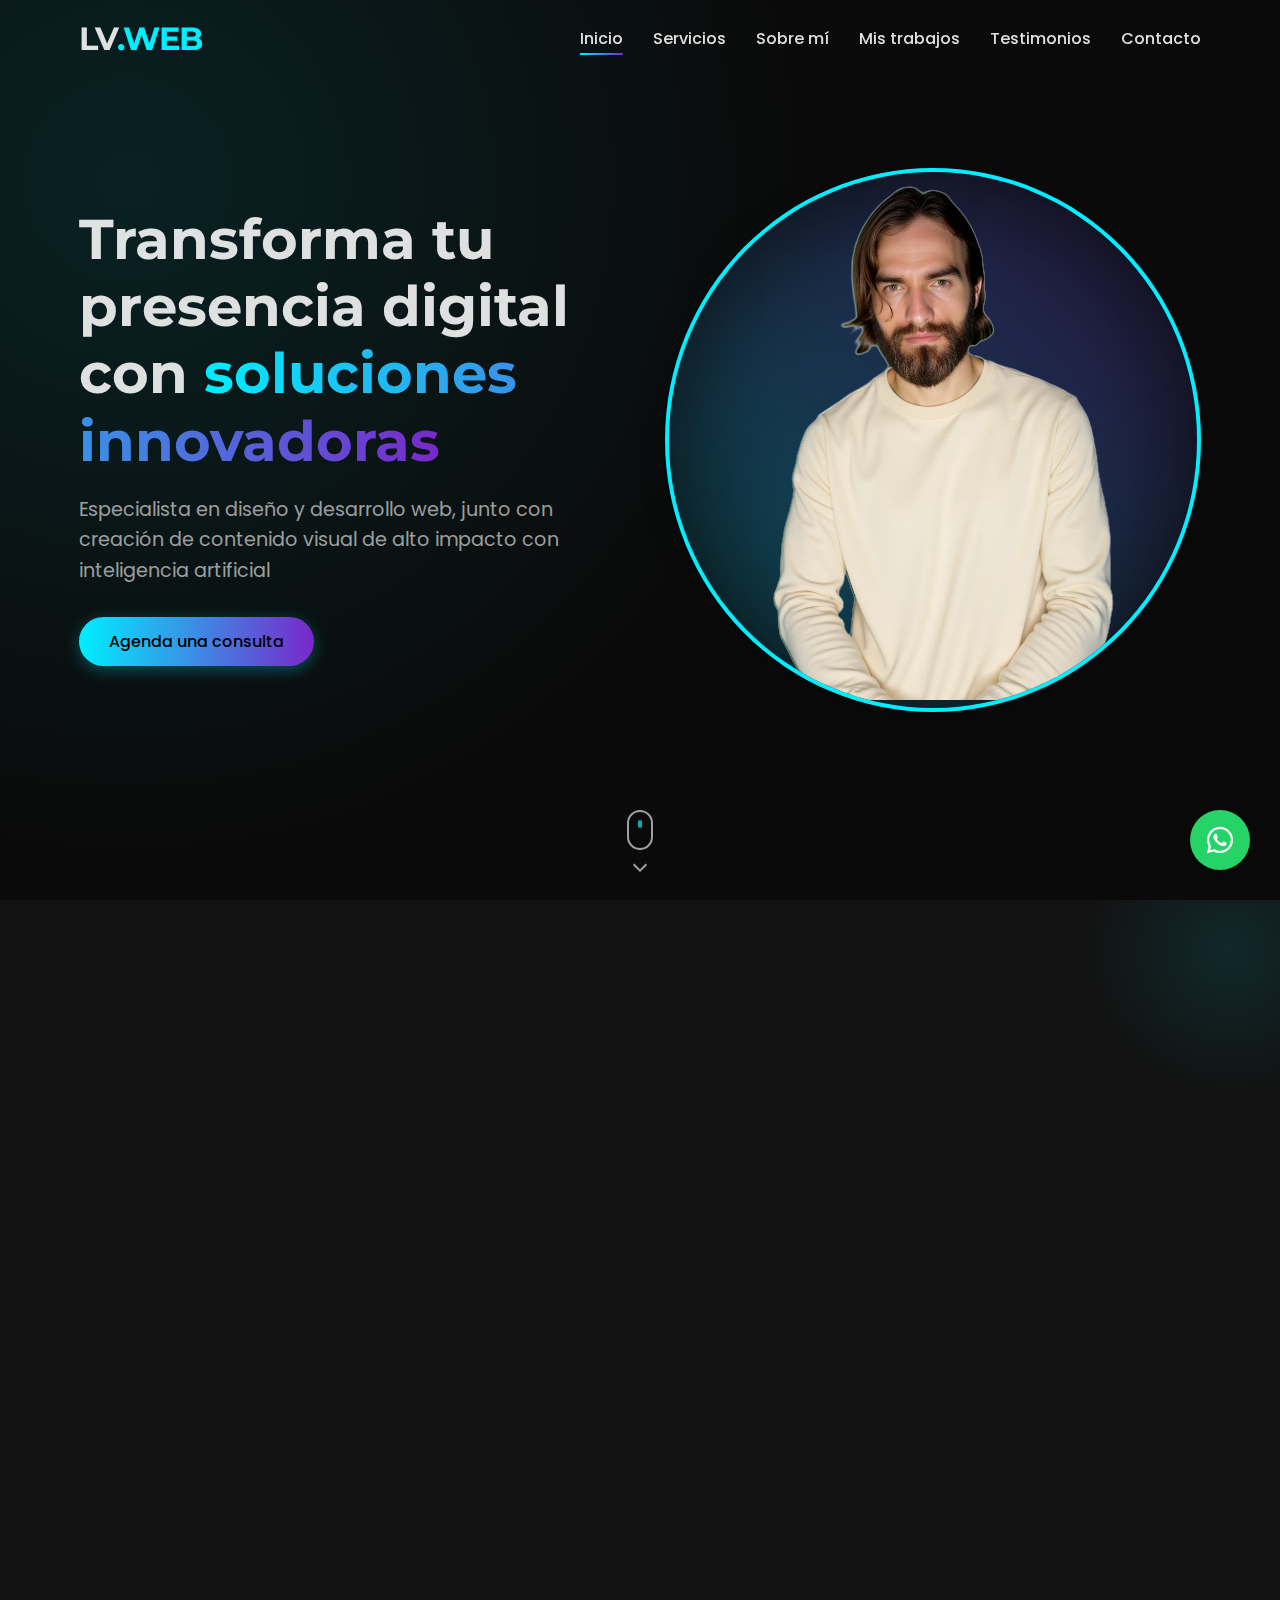
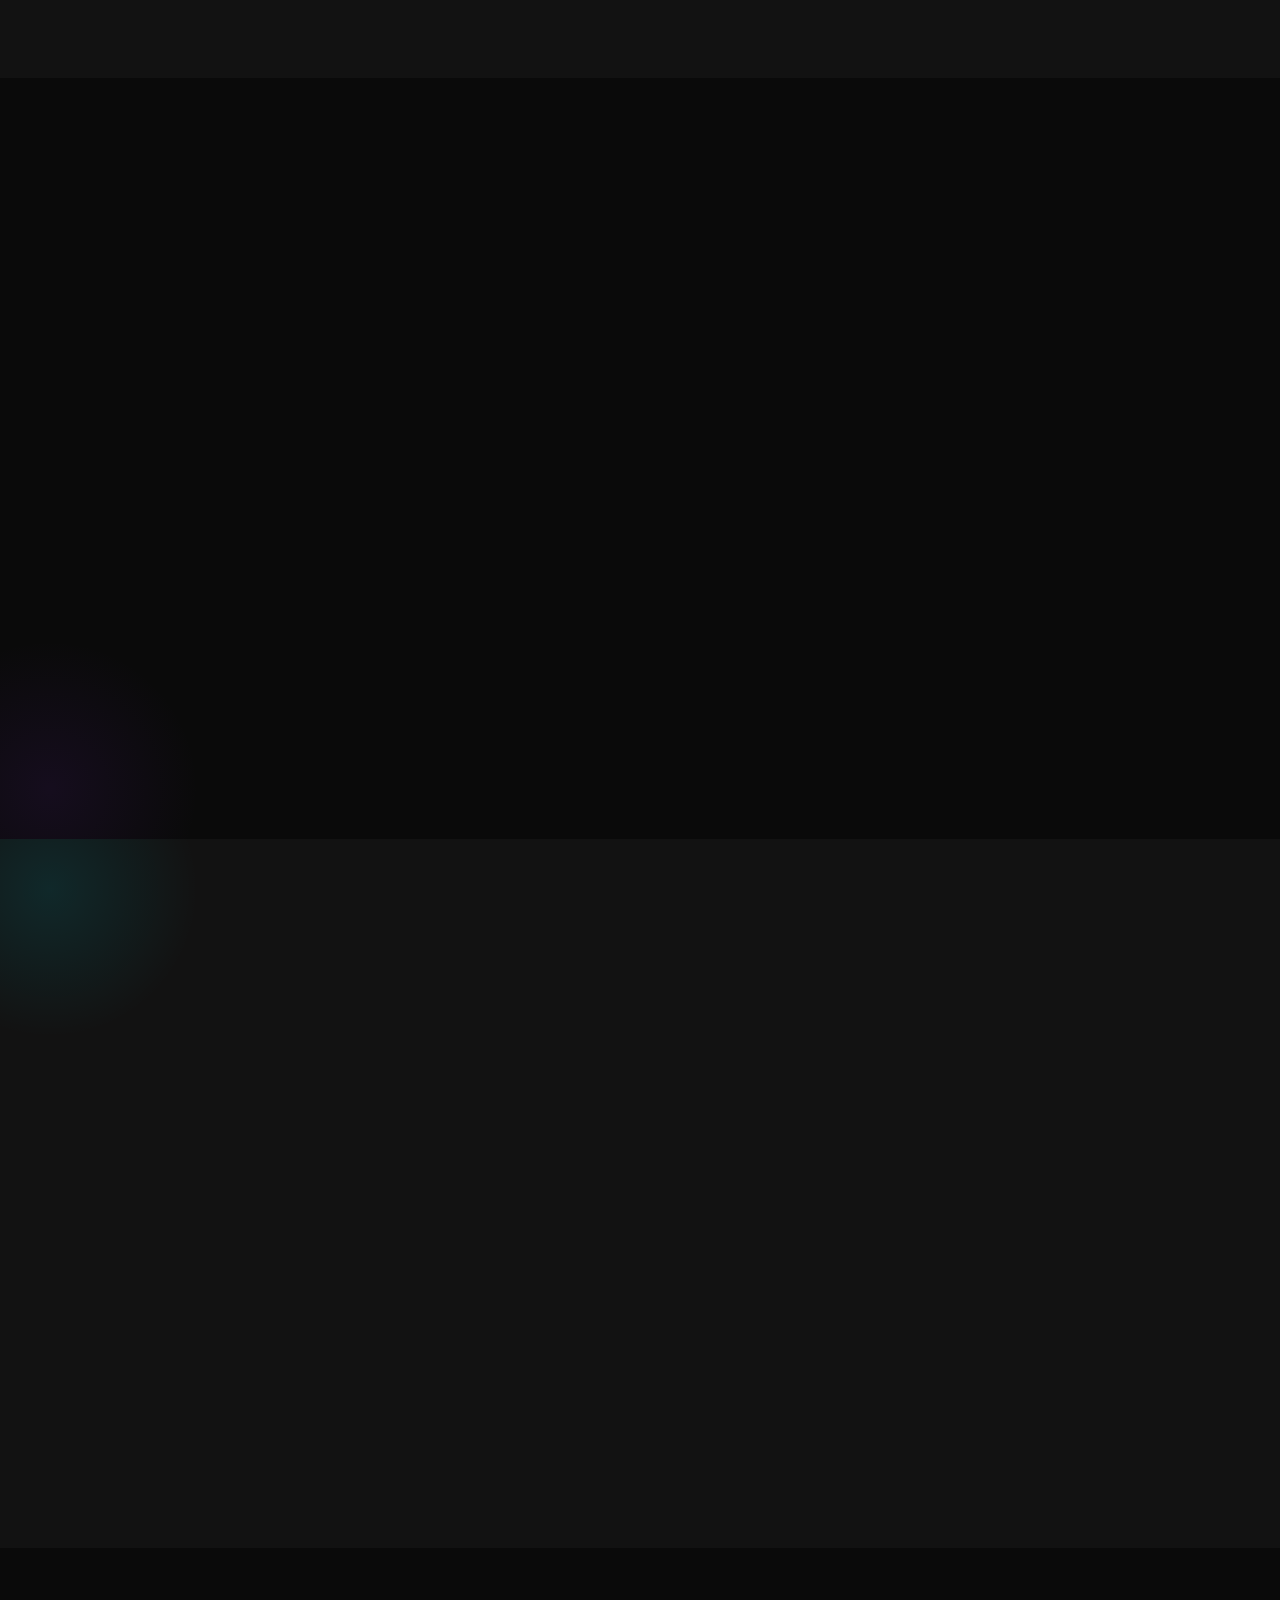
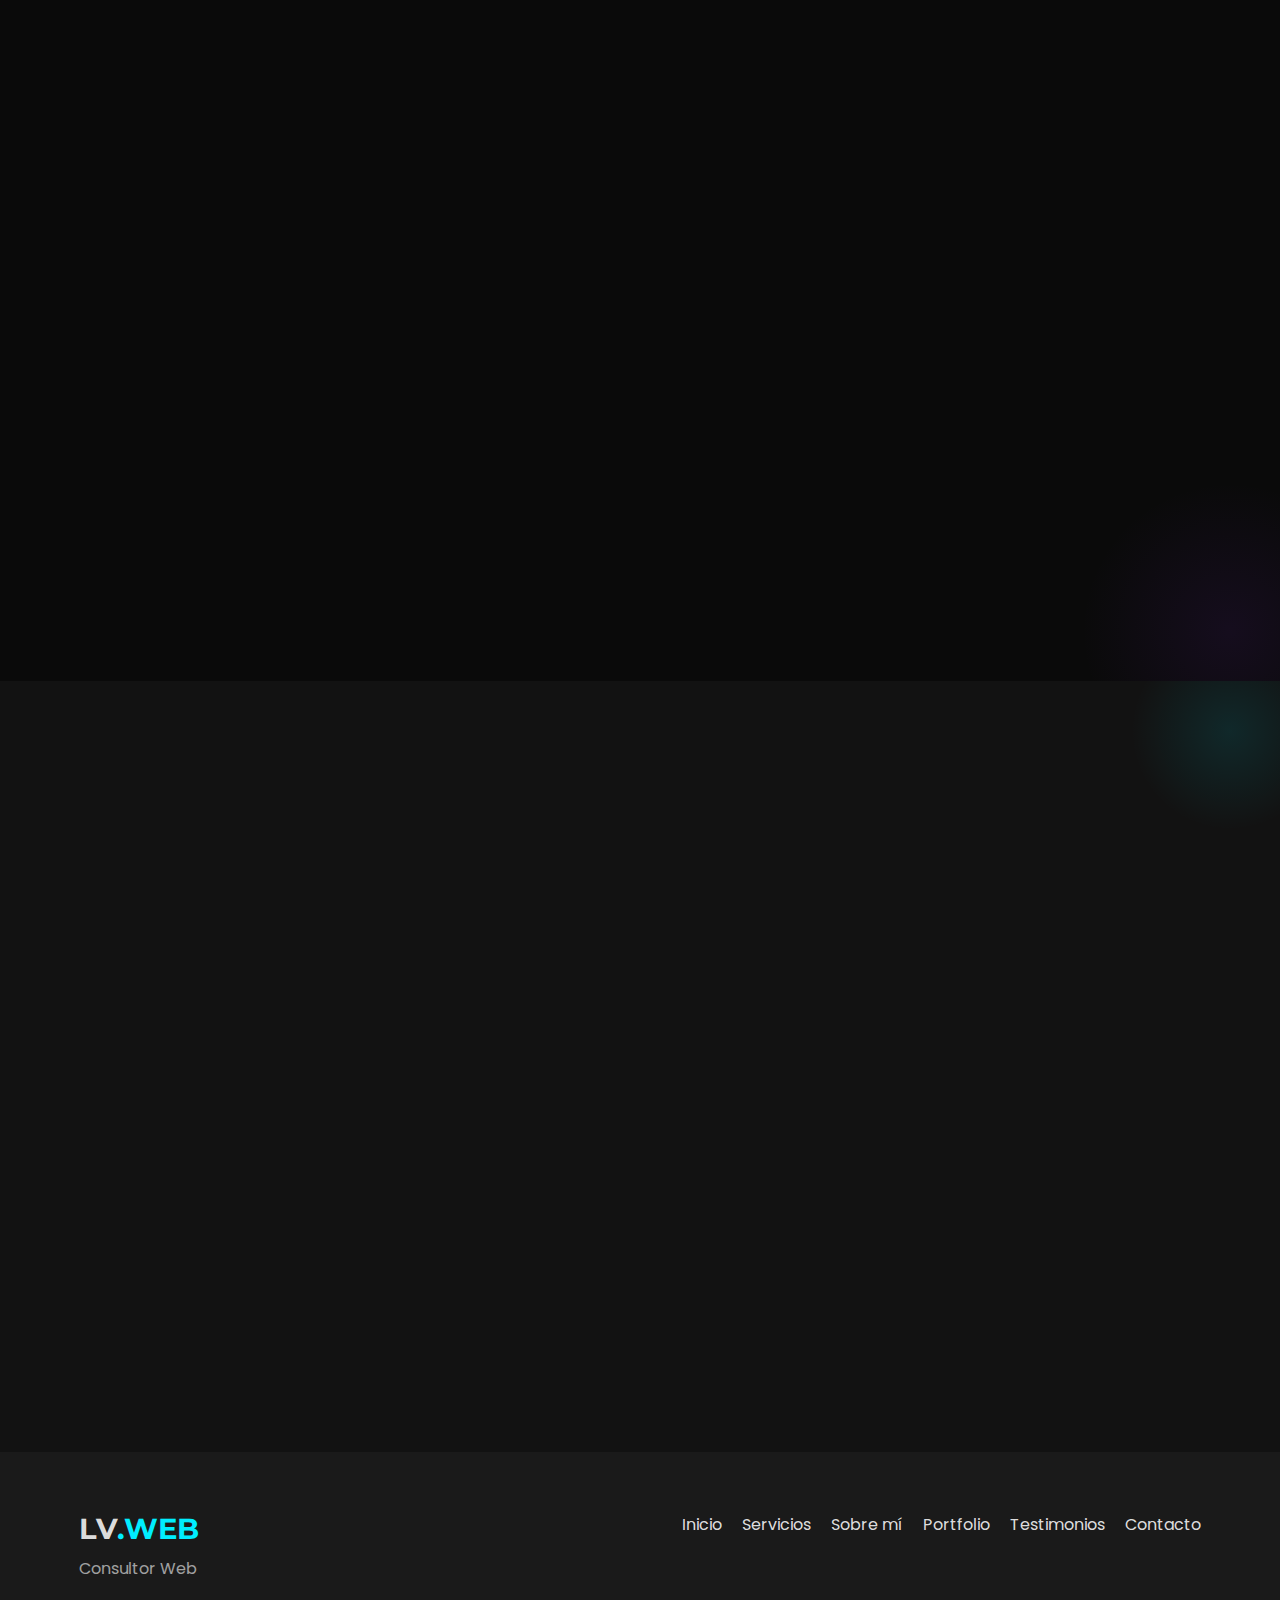
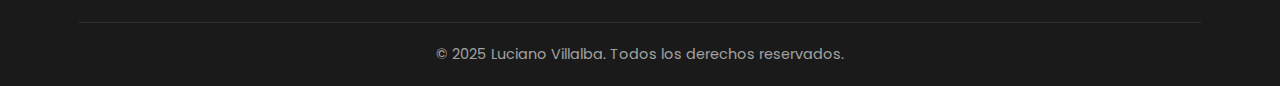
==== commit 546bbc59: "add new projects of branding visual" ====
--- a/index.html
+++ b/index.html
@@ -63,9 +63,9 @@
     <div class="container">
       <div class="hero-content">
         <div class="hero-text">
-          <h1 class="reveal-text">Convierte tu sitio web en una <span>máquina de éxito</span></h1>
-          <p class="reveal-text delay-1">Especialista en creación, optimización y mantenimiento de sitios web que generan resultados.</p>
-          <a href="https://walink.co/e58c2e" target="_blank" class="btn btn-primary reveal-text delay-2">Agenda una consulta</a>
+          <h1 class="reveal-text">Transforma tu presencia digital con <span>soluciones innovadoras</span></h1>
+          <p class="reveal-text delay-1">Especialista en diseño y desarrollo web, junto con creación de contenido visual de alto impacto con inteligencia artificial</p>
+          <a href="https://calendar.app.google/mVuwnVpGFM1ptdN26" target="_blank" class="btn btn-primary reveal-text delay-2">Agenda una consulta</a>
         </div>
         <div class="hero-image reveal-image">
           <div class="image-container">
@@ -105,8 +105,8 @@
           <div class="service-icon">
             <i class="fas fa-rocket"></i>
           </div>
-          <h3>Mantenimiento y Optimización Web</h3>
-          <p>Mejoras de velocidad, seguridad y SEO para mantener tu sitio web en óptimas condiciones.</p>
+          <h3>Creación de Contenido Visual con IA</h3>
+          <p>Generación de imágenes y videos de alta calidad mediante inteligencia artificial como ​Fotografías de productos​, Avatares personalizados​ y Contenido para redes sociales</p>
           <a href="https://walink.co/662599" target="_blank" class="btn btn-secondary">Más info</a>
         </div>
         <div class="service-card reveal-card delay-2">
@@ -115,7 +115,7 @@
           </div>
           <h3>Consultoría Web Estratégica Privada</h3>
           <p>Sesiones 1:1 para analizar y mejorar tu negocio digital con estrategias personalizadas en tu sitio web.</p>
-          <a href="https://walink.co/e58c2e" target="_blank" class="btn btn-secondary">Más info</a>
+          <a href="https://calendar.app.google/mVuwnVpGFM1ptdN26" target="_blank" class="btn btn-secondary">Más info</a>
         </div>
         <!-- <div class="service-card reveal-card delay-3">
           <div class="service-icon">
@@ -141,8 +141,8 @@
         </div>
         <div class="about-text">
           <h2 class="reveal-text">Sobre mí</h2>
-          <p class="reveal-text delay-1">Con más de 4 años de experiencia en el desarrollo web, me especializo en crear soluciones digitales que no solo se ven bien, sino que generan resultados tangibles para mis clientes.</p>
-          <p class="reveal-text delay-2">Mi misión es ayudar a emprendedores y empresas a destacar en el mundo digital a través de sitios web estratégicos, optimizados y enfocados en la conversión.</p>
+          <p class="reveal-text delay-1">Con más de 4 años de experiencia en el desarrollo web y creación de contenido con inteligencia artificial, me especializo en crear soluciones digitales que no solo se ven bien, sino que generan resultados tangibles para mis clientes.</p>
+          <p class="reveal-text delay-2">Mi misión es ayudar a emprendedores y empresas a destacar en el mundo digital a través de sitios web estratégicos y con contenido visual de alto impacto personalizados mediante IA, optimizados y enfocados en la conversión efectiva para cumplir los objetivos del cliente.</p>
           <div class="social-cta reveal-text delay-3">
             <p>Sígueme en Instagram para más consejos sobre desarrollo web</p>
             <a href="https://instagram.com/lucianovillalba.web" target="_blank" class="btn btn-instagram">
@@ -200,7 +200,7 @@
         </div>
       </div>
       <div class="portfolio-cta reveal-text">
-        <a href="proyectos/" class="btn btn-primary">Ver más proyectos</a>
+        <a href="proyectos.html" class="btn btn-primary">Ver más proyectos</a>
       </div>
     </div>
   </section>
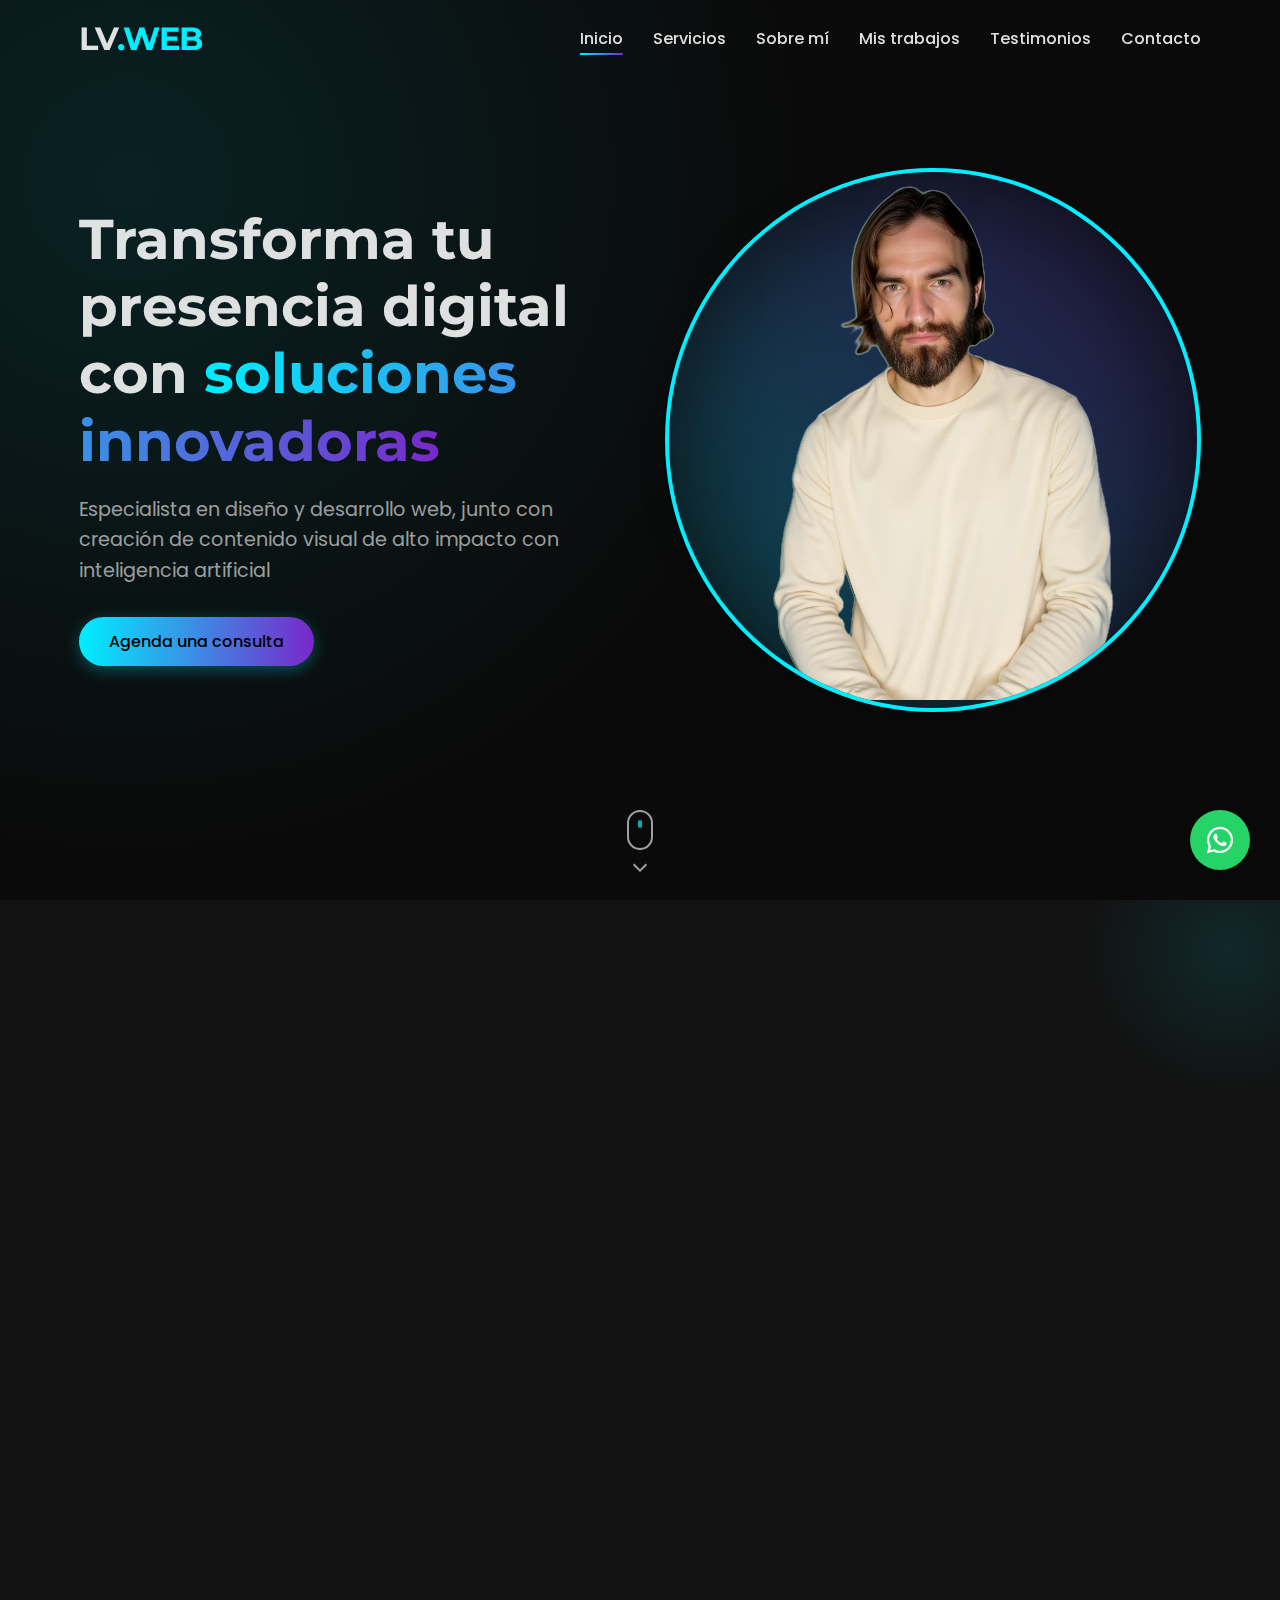
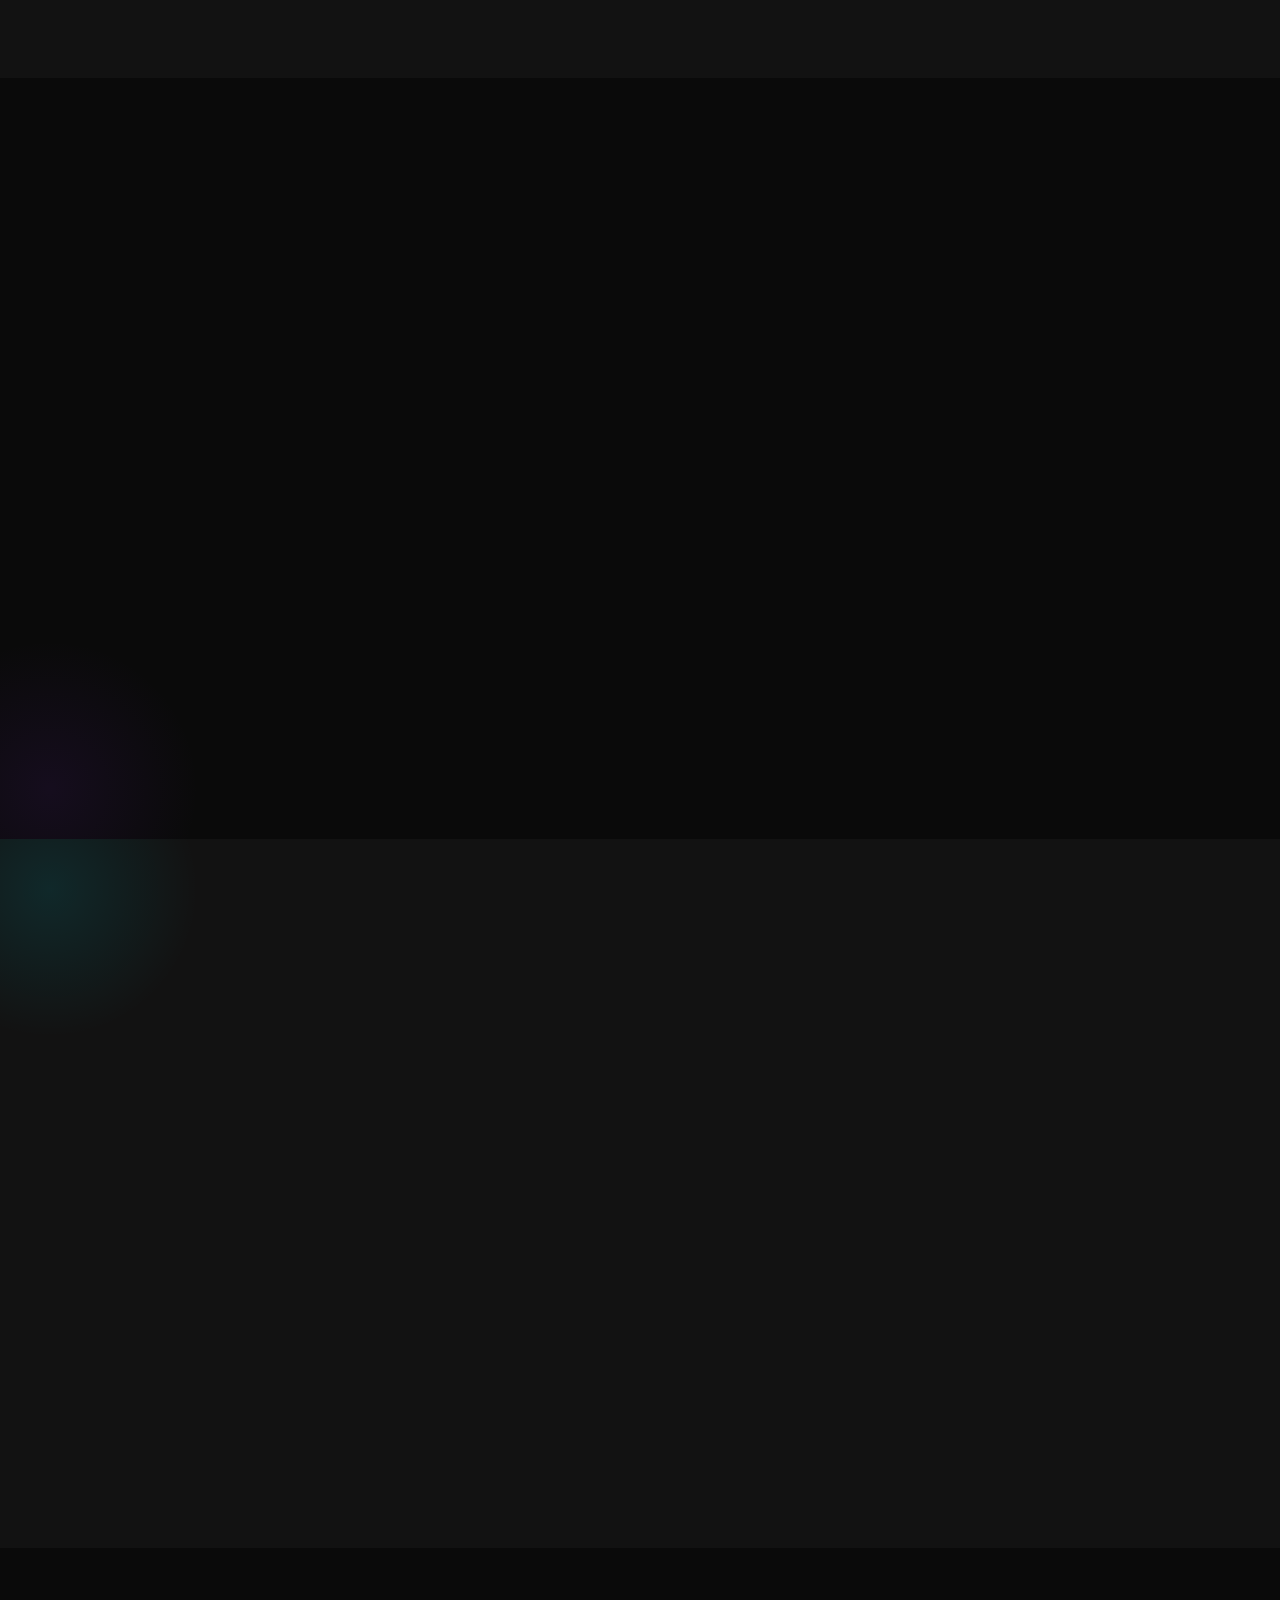
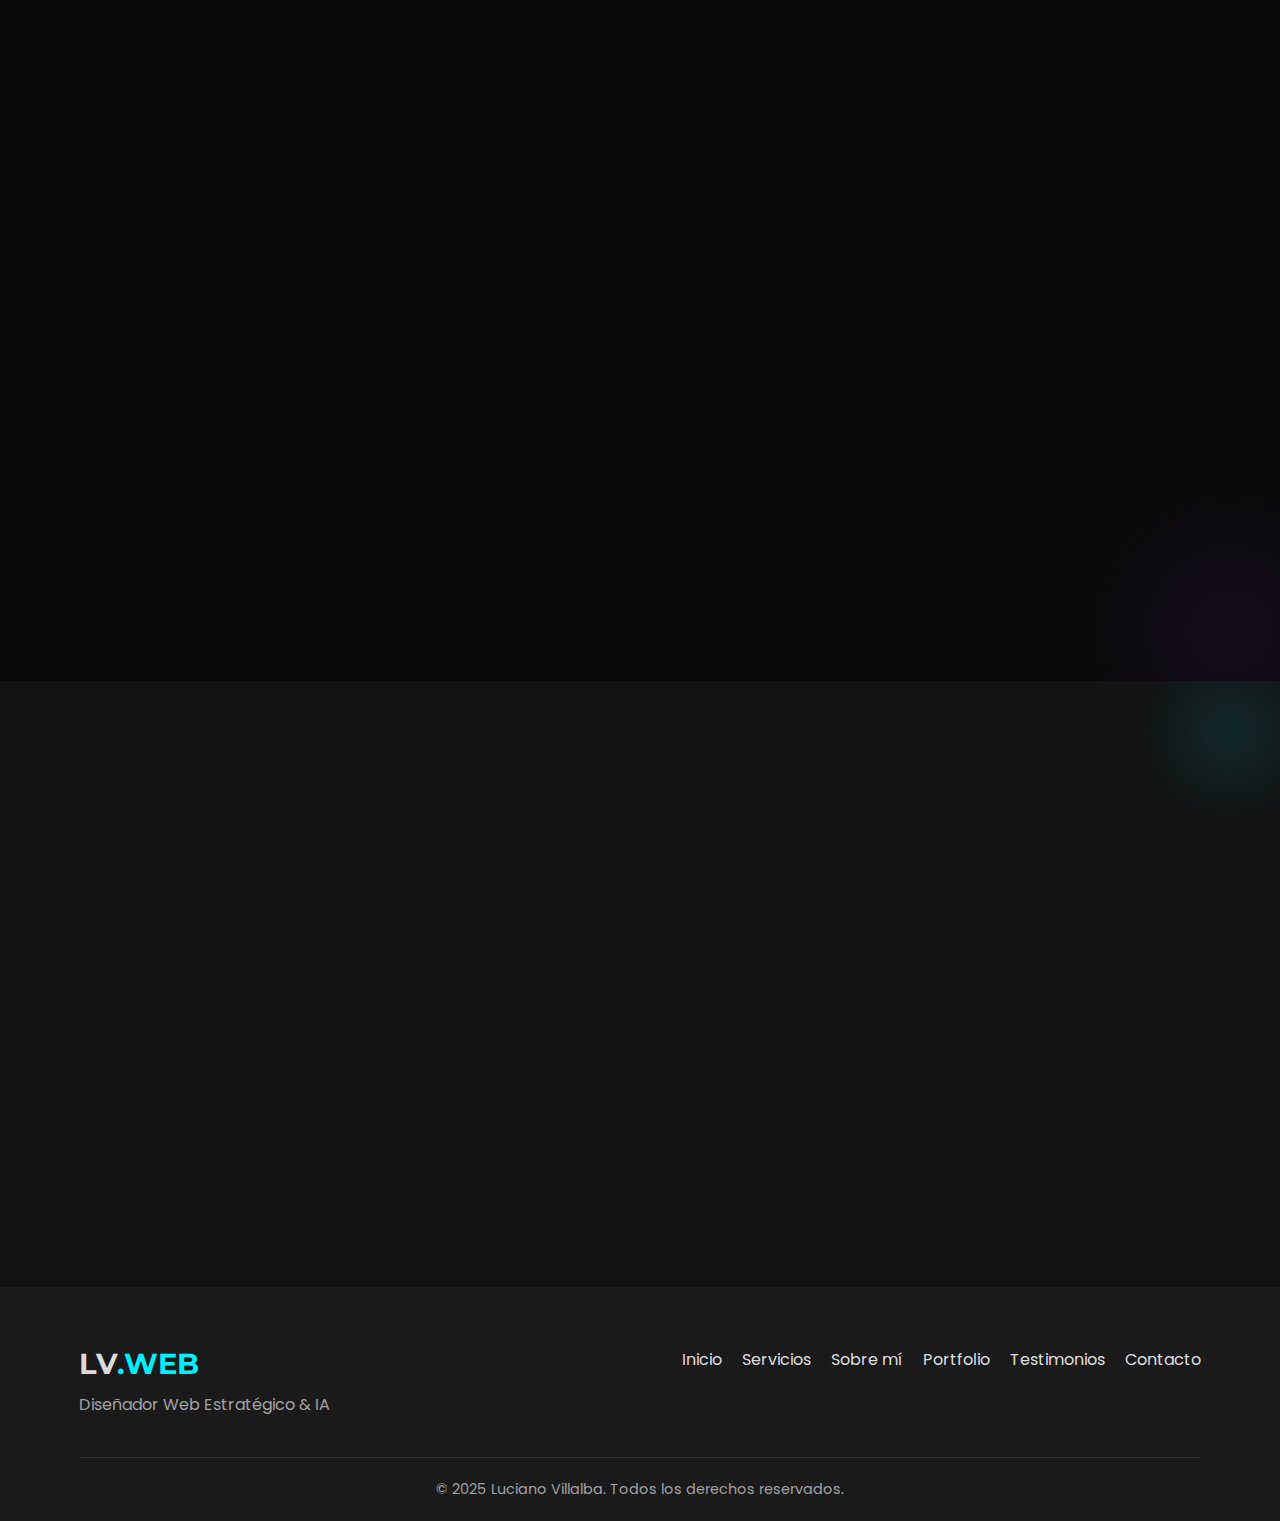
==== commit 303ff5ed: "new form with tally" ====
--- a/index.html
+++ b/index.html
@@ -298,21 +298,23 @@
       </div>
       <div class="contact-content">
         <div class="contact-form reveal-card">
-          <form id="contactForm">
+          <iframe data-tally-src="https://tally.so/embed/w2RKMe?alignLeft=1&hideTitle=1&transparentBackground=1&dynamicHeight=1" loading="lazy" width="100%" height="120" frameborder="0" marginheight="0" marginwidth="0" title="Contacto"></iframe>
+          <script>var d=document,w="https://tally.so/widgets/embed.js",v=function(){"undefined"!=typeof Tally?Tally.loadEmbeds():d.querySelectorAll("iframe[data-tally-src]:not([src])").forEach((function(e){e.src=e.dataset.tallySrc}))};if("undefined"!=typeof Tally)v();else if(d.querySelector('script[src="'+w+'"]')==null){var s=d.createElement("script");s.src=w,s.onload=v,s.onerror=v,d.body.appendChild(s);}</script>
+          <!-- <form id="contactForm" action="https://formspree.io/f/xnnpgwbn" method="POST">
             <div class="form-group">
-              <input type="text" id="name" required>
+              <input type="text" id="name" name="name" required>
               <label for="name">Nombre</label>
             </div>
             <div class="form-group">
-              <input type="email" id="email" required>
+              <input type="email" id="email" name="email" required>
               <label for="email">Email</label>
             </div>
             <div class="form-group">
-              <textarea id="message" required></textarea>
+              <textarea id="message" name="message" required></textarea>
               <label for="message">Mensaje</label>
             </div>
             <button type="submit" class="btn btn-primary">Enviar mensaje</button>
-          </form>
+          </form> -->
         </div>
         <div class="contact-info reveal-card delay-1">
           <div class="info-item">
@@ -331,6 +333,7 @@
             <a href="https://instagram.com/lucianovillalba.web" target="_blank"><i class="fab fa-instagram"></i></a>
             <a href="https://www.linkedin.com/in/lucianovillalba-web" target="_blank"><i class="fab fa-linkedin"></i></a>
             <a href="https://https://github.com/Luchovilla7" target="_blank"><i class="fab fa-github"></i></a>
+            <a href="https://www.behance.net/lucianovillalba-web" target="_blank"><i class="fab fa-behance"></i></a>
           </div>
         </div>
       </div>
@@ -343,7 +346,7 @@
       <div class="footer-content">
         <div class="footer-logo">
           <h2>LV<span>.WEB</span></h2>
-          <p>Consultor Web</p>
+          <p>Diseñador Web Estratégico & IA</p>
         </div>
         <div class="footer-links">
           <ul>
